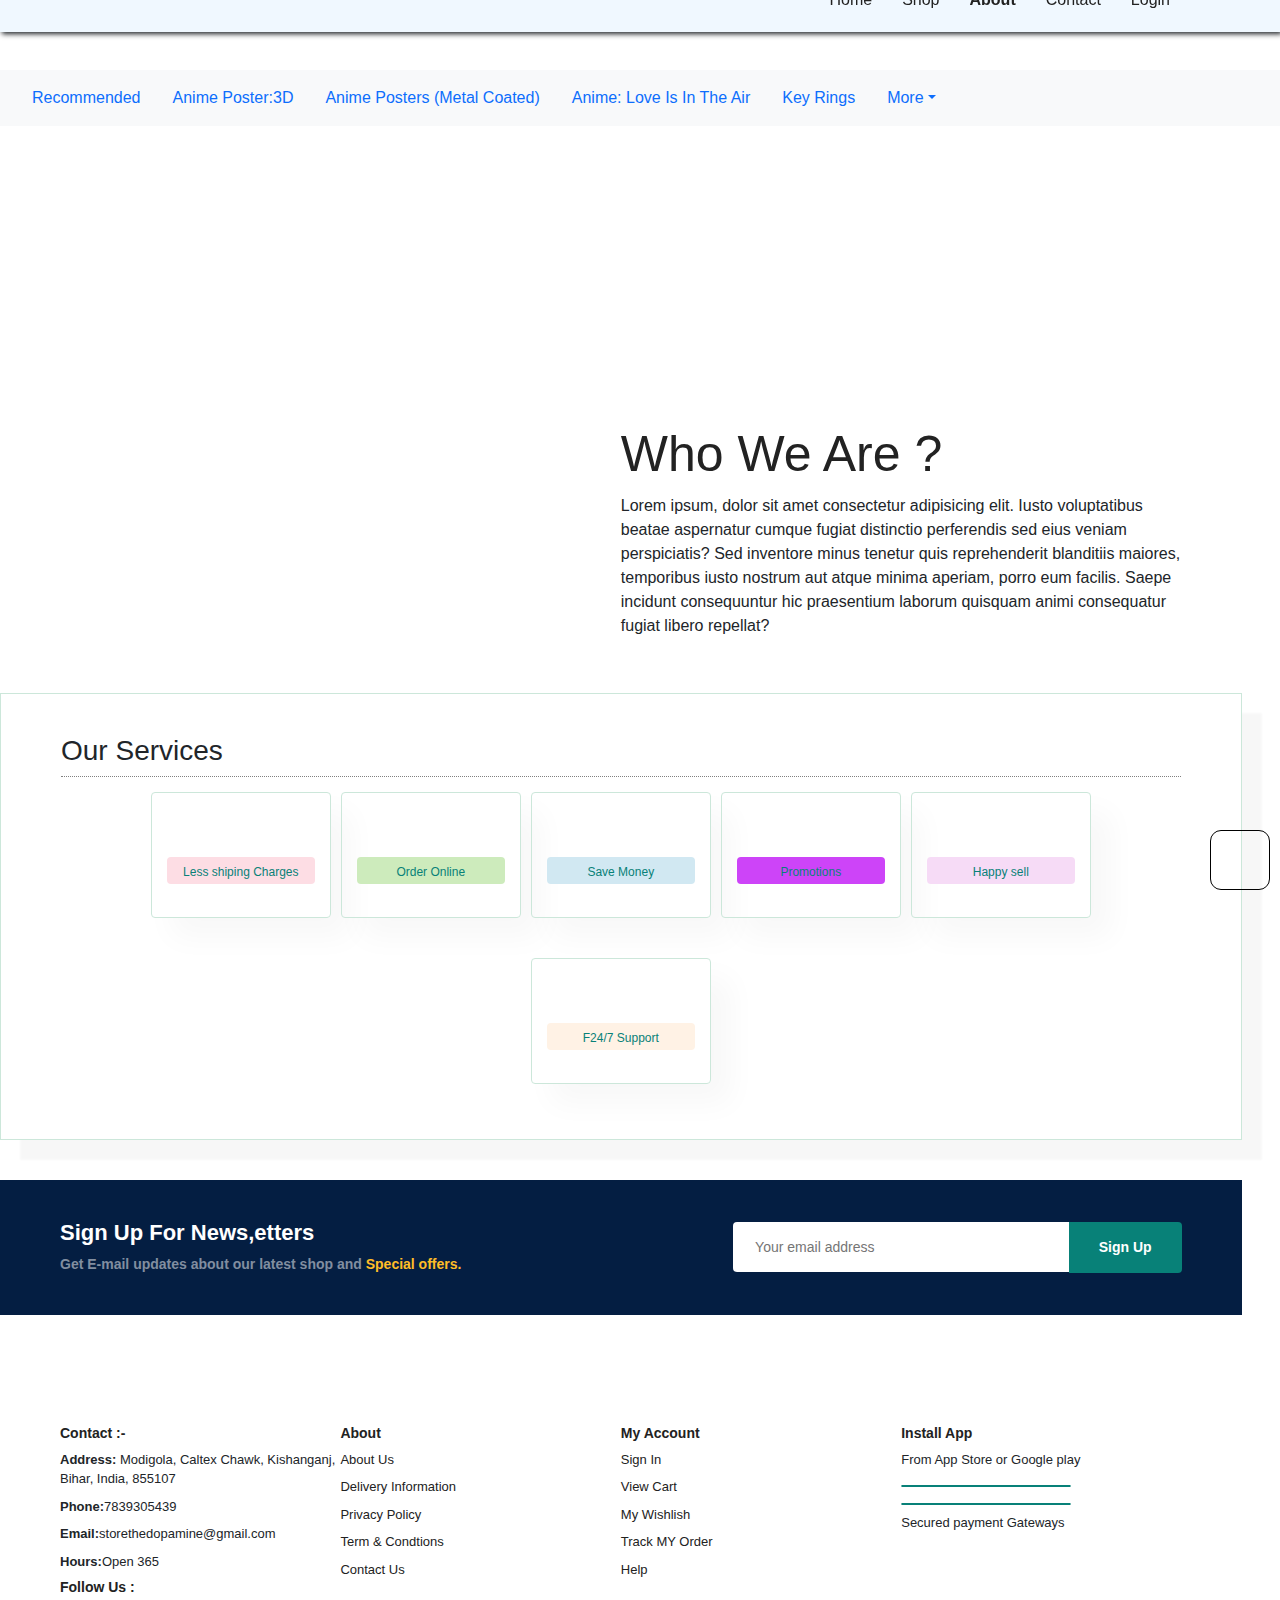
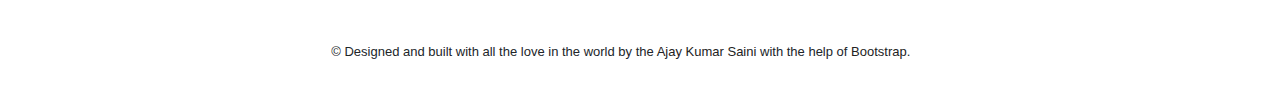
==== about.html @ a2df4ba5 "added all outpages" ====
<!DOCTYPE html>
<html lang="en">
<head>
    <meta charset="UTF-8">
    <meta name="viewport" content="width=device-width, initial-scale=1.0">
    <title>The Dopamine Store | Shop</title>
    <link rel="icon" type="image/png" href="https://minis-media-assets.swiggy.com/swiggymini/image/upload/w_48,h_48,c_thumb,r_16,fl_lossy,q_auto:eco,f_png/IMAGE/df24b496-261c-40ef-adb9-81496666ca97/e9guGnHDj24Q-SY4zaz87">
    <link href="https://cdn.jsdelivr.net/npm/bootstrap@5.3.3/dist/css/bootstrap.min.css" rel="stylesheet" integrity="sha384-QWTKZyjpPEjISv5WaRU9OFeRpok6YctnYmDr5pNlyT2bRjXh0JMhjY6hW+ALEwIH" crossorigin="anonymous">
   
    <link rel="stylesheet" href="style.css">
    <link rel="stylesheet" href="meadiaquaries.css">
</head>
<body>
   
    <section id="header" class="flex">
      <a href="#"><img src="assets/asset 1.jpeg" class="logo" alt="" width="50px" style="border-radius:0.5cap;"></a>
 
     <ul id="navbar" class="flex">
       <li ><a class="hover"  href="index.html"> Home</a></li>
       <li ><a class="hover" href="shop.html">Shop</a></li>
       <li ><a class="hover" href="about.html"> <strong> About</strong></a></li>
       <li ><a class="hover" href="contect.html"> Contact</a></li>
       <li ><a class="hover" href="login.html"> Login</a></li>
       <li ><a class="hover" href="cart.html"><img src="assets/asset 138.svg" alt=""></a></li>
 
 
     
     </ul>
 
     <!-- 
      <a href=""><img src="hamburger-menu-svgrepo-com.svg" alt=""></a>
     
      

      -->
     <div class="nav-toggle flex">
        <a href=""><img src="search-svgrepo-com.svg" alt=""></a>
        <a href=""><img src="user-alt-1-svgrepo-com.svg" alt=""></a>
     <li class="nav-item dropdown">
      <a class="nav-link dropdown-toggle" data-bs-toggle="dropdown" href="#" role="button" aria-expanded="false"> <img src="hamburger-menu-svgrepo-com.svg" alt=""></a>
      <ul class="dropdown-menu">
        <li><a class="dropdown-item" href="index.html">Home</a></li>
        <li><a class="dropdown-item" href="shop.html">Shop</a></li>
        <li><a class="dropdown-item" href="about.html">About</a></li>
        <li><a class="dropdown-item" href="contact.html">Contact</a></li>
        <li ><a class="dropdown-item" href="cart.html"><img src="assets/asset 138.svg" alt="">  Cart</a></li>

       
      </ul>
    </li>
    
  </div>

    </section>
    <section id="cccc" class="flex">
     
     
    </section>
   
    

    
    <nav id="navbar-example2" class="navbar bg-body-tertiary px-3 mb-3 product_nav" style="z-index: 4;">
      
      <ul class="nav nav-pills">
        <li class="nav-item">
          <a class="nav-link" href="index.html#Recommended">Recommended</a>
        </li>
        <li class="nav-item">
          <a class="nav-link" href="index.html#Anime-3d">Anime Poster:3D</a>
        </li>
        <li class="nav-item">
          <a class="nav-link" href="index.html#Anime_poster_metal_coated">Anime Posters (Metal Coated)</a>
        </li>
        <li class="nav-item">
          <a class="nav-link" href="index.html#Anime_lover">
            Anime: Love Is In The Air
          </a>
        </li>
        <li class="nav-item">
          <a class="nav-link" href="index.html#key_rings">
            Key Rings          </a>
        </li>
        
        <li class="nav-item dropdown">
          <a class="nav-link dropdown-toggle" data-bs-toggle="dropdown" href="#" role="button" aria-expanded="false">More</a>
          <ul class="dropdown-menu">
            <li><a class="dropdown-item" href="index.html#super_hero">
            Super Hero Posters A3 Metal Coated/300GSM

            </a></li>

            <li><a class="dropdown-item" href="index.html#oversized_tita">Oversized: Attack on Titanss</a></li>
            <li><a class="dropdown-item" href="index.html#regano_regular">Record Of Ragnarok: Regular</a></li>
            <li><a class="dropdown-item" href="index.html#sanaTni">Sanatani T</a></li>
            <li><a class="dropdown-item" href="index.html#tokyo_revenssd">Tokyo Revengers  : Regular</a></li>
            <li><a class="dropdown-item" href="index.html#video_games_">Video Games : Genshin Impact</a></li>
            
           
          </ul>
        </li>
      </ul>
    </nav>
     
    <div id="false_nav"></div>
    

   <!-- HEOR SECTION -->
   <div class="cntener" style="width: 97vw;">
     
 
      
      <section class="banner" id="banner3">
        <h2>#KnowUs</h4>
            <p>Lorem ipsum dolor sit, amet consectetur adipisicing elit. Sunt, incidunt?

            </p>
      </section>

      <section id="productdetail" class="section-p1">
        <div class="sigle-pro-img" id="sigle-pro-imge">
         <img src="about/a6.jpg" alt="" width="100%">
         
        </div>
        <div class="single-pro-details">
         <h1>Who We Are ?</h1>
         <p>Lorem ipsum, dolor sit amet consectetur adipisicing elit. Iusto voluptatibus beatae aspernatur cumque fugiat distinctio perferendis sed eius veniam perspiciatis? Sed inventore minus tenetur quis reprehenderit blanditiis maiores, temporibus iusto nostrum aut atque minima aperiam, porro eum facilis. Saepe incidunt consequuntur hic praesentium laborum quisquam animi consequatur fugiat libero repellat?</p>
        </div>
 
 
 
     </section>

     <section class="services section-p1">
        <h3>Our Services</h3>
        <div class="boarder"></div>
        <div class="feature">
          <div class="fe-box">
            <img src="assets/features/f1.png" alt="">
            <h6>Less shiping Charges</h6>
          </div>
          <div class="fe-box">
            <img src="assets/features/f2.png" alt="">
            <h6>Order Online</h6>
          </div>
          <div class="fe-box">
            <img src="assets/features/f3.png" alt="">
            <h6>Save Money</h6>
          </div>
          <div class="fe-box">
            <img src="assets/features/f4.png" alt="">
            <h6>Promotions</h6>
          </div>
          <div class="fe-box">
            <img src="assets/features/f5.png" alt="">
            <h6>Happy sell</h6>
          </div>
          <div class="fe-box">
            <img src="assets/features/f6.png" alt="">
            <h6>F24/7 Support</h6>
          </div>
        </div>
  
        </section>
     

      <!-- <section class="product" id="OurProducts">
       
        
             
            <div class="accordion" id="accordionPanelsStayOpenExample"     style="padding-block: 40px;">
              <div class="accordion-item" id="Recommended" >
                <h2 class="accordion-header">
                  <button class="accordion-button product_button" type="button" data-bs-toggle="collapse" data-bs-target="#panelsStayOpen-collapseOne" aria-expanded="true" aria-controls="panelsStayOpen-collapseOne" style="padding-block: 10px;">
                  <h4>Recommended</h4>
                  <p id="no_of_recommended"></p>
    
                  </button>
                </h2>
                <div id="panelsStayOpen-collapseOne" class="accordion-collapse collapse show">
                  <div class="accordion-body felx_-wrap" id="accordion-bodyd" >
                
                    
                  </div>
                </div>
              </div>
          
            
              <div class="accordion-item">
                <h2 class="accordion-header" id="Anime-3d">
                  <button class="accordion-button collapsed" type="button" data-bs-toggle="collapse" data-bs-target="#collapseTwo" aria-expanded="false" aria-controls="collapseTwo" style="padding-block: 10px;">
                    <h4>Anime Poster:3D Textured</h4> <br>
                    <p id="No_anime_poster_3d"></p>
                  </button>
                </h2>
                <div id="collapseTwo" class="accordion-collapse collapse" data-bs-parent="#accordionExample">
                  <div class="accordion-body flex felx_-wrap" id="Anime-3d-pster">
                  
                  </div>
                </div>
              </div>
              <div class="accordion-item" id="Anime_poster_metal_coated">
                <h2 class="accordion-header">
                  <button class="accordion-button collapsed" type="button" data-bs-toggle="collapse" data-bs-target="#collapseThree" aria-expanded="false" aria-controls="collapseThree" style="padding-block: 10px;">
                  <h4>Anime Posters (Metal Coated Sheets & 300 GSM)</h4>  <br>
                  <p id="No_anime_poster"></p>
                  </button>
                </h2>
                <div id="collapseThree" class="accordion-collapse collapse" data-bs-parent="#accordionExample">
                  <div class="accordion-body flex felx_-wrap" id="Anime_poster_metal">
                    
                  </div>
                </div>
              </div>
              <div class="accordion-item" id="Anime_lover">
                <h2 class="accordion-header">
                  <button class="accordion-button collapsed" type="button" data-bs-toggle="collapse" data-bs-target="#collapseFour" aria-expanded="false" aria-controls="collapseFour" style="padding-block: 10px;">
                  <h4>Anime: Love Is In The Air</h4>  <br>
                  <p id="No_anime_poster"></p>
                  </button>
                </h2>
                <div id="collapseFour" class="accordion-collapse collapse" data-bs-parent="#accordionExample">
                  <div class="accordion-body felx_-wrap" id="Anime_love">
                  
                  </div>
                </div>
              </div>

              <div class="accordion-item" id="key_rings">
                <h2 class="accordion-header">
                  <button class="accordion-button collapsed" type="button" data-bs-toggle="collapse" data-bs-target="#collapseFive" aria-expanded="false" aria-controls="collapseFive" style="padding-block: 10px;">
                  <h4>Key Rings</h4>  <br>
                  <p id="No_anime_poster"></p>
                  </button>
                </h2>
                <div id="collapseFive" class="accordion-collapse collapse" data-bs-parent="#accordionExample">
                  <div class="accordion-body felx_-wrap" id="key-rings">
                  
                  </div>
                </div>
              </div>

              <div class="accordion-item" id="super_hero">
                <h2 class="accordion-header">
                  <button class="accordion-button collapsed" type="button" data-bs-toggle="collapse" data-bs-target="#collapseSix" aria-expanded="false" aria-controls="collapseSix" style="padding-block: 10px;">
                  <h4>Super Hero Posters A3 Metal Coated/300GSM</h4>  <br>
                  <p id="No_anime_poster"></p>
                  </button>
                </h2>
                <div id="collapseSix" class="accordion-collapse collapse" data-bs-parent="#accordionExample">
                  <div class="accordion-body felx_-wrap" id="MyHero">
                  
                  </div>
                </div>
              </div>
              
              <div class="accordion-item" id="oversized_tita">
                <h2 class="accordion-header">
                  <button class="accordion-button collapsed" type="button" data-bs-toggle="collapse" data-bs-target="#collapseSeven" aria-expanded="false" aria-controls="collapseSeven" style="padding-block: 10px;">
                  <h4>Oversized: Attack on Titanss</h4>  <br>
                  <p id="No_anime_poster"></p>
                  </button>
                </h2>
                <div id="collapseSeven" class="accordion-collapse collapse" data-bs-parent="#accordionExample">
                  <div class="accordion-body felx_-wrap" id="Oversized-titan">
                  
                  </div>
                </div>
              </div>

              <div class="accordion-item" id="regano-regular">
                <h2 class="accordion-header">
                  <button class="accordion-button collapsed" type="button" data-bs-toggle="collapse" data-bs-target="#collapseEight" aria-expanded="false" aria-controls="collapseEight" style="padding-block: 10px;">
                  <h4>Record Of Ragnarok: Regular</h4>  <br>
                  <p id="No_anime_poster"></p>
                  </button>
                </h2>
                <div id="collapseEight" class="accordion-collapse collapse" data-bs-parent="#accordionExample">
                  <div class="accordion-body felx_-wrap" id="regnarok_regular">
                  
                  </div>
                </div>
              </div>
              <div class="accordion-item" id="sanaTni">
                <h2 class="accordion-header">
                  <button class="accordion-button collapsed" type="button" data-bs-toggle="collapse" data-bs-target="#collapseNine" aria-expanded="false" aria-controls="collapseNine" style="padding-block: 10px;">
                  <h4>Sanatani T</h4>  <br>
                  <p id="No_anime_poster"></p>
                  </button>
                </h2>
                <div id="collapseNine" class="accordion-collapse collapse" data-bs-parent="#accordionExample">
                  <div class="accordion-body felx_-wrap" id="Sanatani-tr">
                  
                  </div>
                </div>
              </div>
              <div class="accordion-item" id="tokyo_revenssd">
                <h2 class="accordion-header">
                  <button class="accordion-button collapsed" type="button" data-bs-toggle="collapse" data-bs-target="#collapseTen" aria-expanded="false" aria-controls="collapseTen" style="padding-block: 10px;">
                  <h4>Tokyo Revengers  : Regular</h4>  <br>
                  <p id="No_anime_poster"></p>
                  </button>
                </h2>
                <div id="collapseTen" class="accordion-collapse collapse" data-bs-parent="#accordionExample">
                  <div class="accordion-body felx_-wrap" id="tokyo_revengers">
                  
                  </div>
                </div>
              </div>
              <div class="accordion-item">
                <h2 class="accordion-header">
                  <button class="accordion-button collapsed" type="button" data-bs-toggle="collapse" data-bs-target="#collapseSeven" aria-expanded="false" aria-controls="collapseSeven" style="padding-block: 10px;">
                  <h4>Video Games : Genshin Impact</h4>  <br>
                  <p id="No_anime_poster"></p>
                  </button>
                </h2>
                <div id="collapseSeven" class="accordion-collapse collapse" data-bs-parent="#accordionExample">
                  <div class="accordion-body felx_-wrap" id="Video_Game">
                  
                  </div>
                </div>
              </div>
              
            
            
            </div>
            
      </section> -->

      <section class="newsform section-margin section-p1" >
          <div class="newstext">
            <h4>Sign Up For News,etters</h4>
            <p>Get E-mail updates about our latest shop and <span> Special offers.</span></p>
          </div>
          <div class="form">
            <input type="text" placeholder=" Your email address">
            <button class="normal"> Sign Up</button>
          </div>
      </section>

      <footer class="section-p1">
        <a href="#"><img src="assets/asset 1.jpeg" class="logo" alt="" width="50px" style="border-radius:0.5cap;"></a>
  <div class="subfooter">
    <div class="col">
          
      <h4>Contact :-</h4>
      <p><strong>Address:</strong> Modigola, Caltex Chawk, Kishanganj,  Bihar, India, 855107 </p>
      <p><strong>Phone:</strong>7839305439</p>
      <p><strong>Email:</strong >storethedopamine@gmail.com</p>
        <p><strong>Hours:</strong>Open 365</p>
        <div class="follow">
          <h4>Follow Us : </h4>
          <div class="icon">
            <a href=""><img class="subfootexr" src="assets/icon_social/asset 31.png" alt="" width="20px"></a>
            <a href=""><img class="subfootexr" src="assets/icon_social/asset 32.png" alt=""  width="20px"></a>
            <a href=""><img class="subfootexr" src="assets/icon_social/asset 33.png" alt=""  width="20px"></a>
            <a href=""><img class="subfootexr" src="assets/icon_social/asset 34.png" alt=""  width="20px"></a>
          </div>
        </div>
    </div>

    <div class="col">
      <h4> About </h4>
      <a href="">About Us</a>
      <a href="">Delivery Information </a>
      <a href="">Privacy Policy</a>
      <a href="">Term & Condtions</a>
      <a href="">Contact Us</a>
    </div>
    <div class="col">
      <h4> My Account </h4>
      <a href="">Sign In</a>
      <a href="cart.html">View Cart </a>
      <a href="">My Wishlish</a>
      <a href="">Track MY Order</a>
      <a href="">Help</a>
    </div>
    <div class="col install">
      <h4> Install App</h4>
      <p>From App Store or Google play</p>
      <div class="flex" id="app_dwo">
        <img src="assets/pay/app.jpg" alt="" style="width: 170px;">
        <img src="assets/pay/play.jpg" alt="" style="width: 170px;">

      </div>
      <p>Secured payment Gateways</p>
      <img src="assets/pay/pay.png" alt="" >
    </div>
  </div>
  <div class="copyrights">
    <p>
      © Designed and built with all the love in the world by the <span><a href="https://www.linkedin.com/in/ajay-kumar-saini-44b99a284/">Ajay Kumar Saini</a></span> with the help of <span><a href="https://getbootstrap.com/">Bootstrap</a></span>.
    </p>
  </div>
      </footer>

      <div class="left_img" id="left_img">
        
      </div>
     
        <div class="chat-box" id="chat-box">
          <div class="chat-header" style="display: flex; justify-content: space-between; text-align: center;">
            <h2 >Chat Box </h2> <p><span id="cross" style="cursor: pointer;" > <strong>X</strong></span></p>
          </div>
          <div class="chat-messages">
            <div class="message">
              <p>Hi, how are you?</p>
              <span>10:00 AM</span>
            </div>
            <div class="message">
              <p>I'm good, thanks!</p>
              <span>10:05 AM</span>
            </div>
          </div>
          <div class="chat-input">
            <input type="text" id="message-input" placeholder="Type a message...">
            <button id="send-button">Send</button>
          </div>
       
    
      </div>
        <!-- <div id="center-text">
          <h2>ChatBox UI</h2>
          <p>Message send and scroll to bottom enabled </p>
        </div>  -->
      
    
     
    <script src="https://cdn.jsdelivr.net/npm/bootstrap@5.3.3/dist/js/bootstrap.bundle.min.js" integrity="sha384-YvpcrYf0tY3lHB60NNkmXc5s9fDVZLESaAA55NDzOxhy9GkcIdslK1eN7N6jIeHz" crossorigin="anonymous"></script>

    <script src="script.js"></script>
    <!-- <script src="sproduct.html"></script> -->
</body>
</html>
---- style.css ----
@import url('https://fonts.googleapis.com/css2?family=League+Spartan:wght@100..900&display=swap');

*{
    margin: 0;
    padding: 0;
    box-sizing: border-box;
    font-family: 'spartan', sans-serif, Arial, Helvetica, sans-serif;
}

body{
    width: 100%;
    /* overflow: hidden; */
}

:root{
    --primary-text-color: #222;
    --secondry-text-color: #456b32;
    --backgroun-color: #680000;
}

h1{
    font-size: 50px;
    line-height: 64px;
    color:var(--primary-text-color);

}

h2{
    font-size: 46px;
    line-height: 54px;
    color:var(--primary-text-color);
    
}

h4{
    font-size: 20px;
    color:var(--primary-text-color);
}

h6{
    font-weight: 700px;
    font-size: 12px;

}

p{
    font-size: 16px;
    /* color: var(--secondry-text-color); */
    padding-block: -10px;
    margin-bottom: 0;
    
}
a{
    text-decoration: none;
    color: var(--primary-text-color);
    font-size: 16px;
    
}

li{
    list-style: none;
    
}
.section-p1{
    padding: 40px 60px;

}

.section-margin{
    margin: 40px 0;
}



/* utility class  */

button.normal{
    font-size: 14px;
    font-weight: 600;
    padding: 15px 30px;
    color: #000;
    background-color: #fff;
    border-radius: 4px;
    cursor: pointer;
    border: none;
    outline: none;
    transition: 0.2s ease-out;

}

.flex{
    display: flex;
    align-items: center;
    flex-wrap: wrap;
    
}
.hover{
    
    transition: 0.2s ease-out;
    
}

.hover:hover{
   color: var(--secondry-text-color);
   text-decoration: underline solid;
    
}






/* header-section */
#cccc{
    height: 70px;
}
.contae{
    justify-content: center;
    display: flex;
    justify-content: center;
    box-shadow: 2px 2px 5px gray;
    margin-top: 20px;
    width: 100%;
}

#header{
    display: flex;
    align-self: center;
    justify-content: space-between;
    padding: 10px 80px;
    position: fixed;  
    background-color: aliceblue;
    width: 100%; 
    z-index: 4;
    box-shadow: 2px 2px 5px;  
}



#navbar{
    z-index: 4;

    flex-wrap: wrap;
    gap: 30px;
    margin-block: 10px;
    justify-content: center;
    /* height: 100%; */
    position: relative;
    
}

.nav-toggle{
    display: flex;
    gap: 20px;
    display: none;

}
  
#false_nav{
    height: 56px;
}

.sticky_di{
    
    text-align: center;
    /* position: fixed; */
    position: sticky;
    justify-content: center;
    top: 67px;
    z-index: 4;

    display: none;
}
 
.sticky_di #Categories{
    padding: 10px 10px;
    color: #fff;
    background-color: #969899;
    border-radius: 10cap;
    margin-left: -8px;
}


.product_nav{
    position: fixed;
    z-index:5;
     width:100%;
}
/*.hero section */

.cntener{
    position: relative;
   
    /* width: 1301px; */
    padding-top: 20px ;

}



/* feature section */
.feature{
    display: flex;
    flex-wrap: wrap;

    gap: 10px;
    justify-content: center;
    
    
}
.services{
    padding: 20px -10;
    box-shadow: 20px 20px 2px rgb(0, 0,0,0.03);
   border: 0.5px solid #cce7da;
   margin: 15px 0;

}

.fe-box{
    width: 180px;
    text-align: center;
    padding: 25px 15px;
    border: 1px solid #cce7da;
    box-shadow: 20px 20px 30px rgb(0, 0,0,0.03);
    border-radius: 4px;
    margin: 15px 0;

    
}

.card img{
    height: 286px;
    
}

.card-body span{
    color: red;
    margin-bottom: 20px;
}

.fe-box:hover{
    box-shadow: 10px 10px 54px rgb(0, 0,0,0.03);
}

.fe-box h6{
    padding: 9px 8px 6px 8px ;
    line-height: 1;
    border-radius: 4px;
    color: #088178;
    margin-top: 15px ;
}

.fe-box:nth-child(1) h6{
   background-color: #fddde4;
}

.fe-box:nth-child(2) h6{
    background-color: #cdebbc;
 }

.fe-box:nth-child(3) h6{
    background-color: #d1e8f2;
 }
.fe-box:nth-child(4) h6{
    background-color: #cd44f8;
} 
.fe-box:nth-child(5) h6{
    background-color: #f6dbf6;
}
.fe-box:nth-child(6) h6{
    background-color: #fff2e5;
 } 
 .product{
     
     text-align: center;
     padding: 0 10px;
 }

.boarder{
    width: 100%;
    border-top: 1px dotted gray;
}


.felx_-wrap{
    display: flex;
    flex-wrap: wrap;
    gap: 10px;
    justify-content: center;
    overflow-y: s;
}

.number_fo_item{
    background-color: gray;
}


.banner{
    display: flex;
    flex-direction: column;
    justify-content: center;
    align-items: center;
    text-align: center;
    background-image: url(assets/banner/b2.jpg);
    width: 100%;
    /* height: 40vh; */
    padding-block: 40px;
    background-size: cover;
    background-position: center;

}

.banner{
    display: flex;
    flex-direction: column;
    justify-content: center;
    align-items: center;
    text-align: center;
    width: 100%;
    /* height: 40vh; */
    padding-block: 40px;
    color: white;
    background-size: cover;
    background-position: center;
    margin-bottom: 20px;

}
#banner2{
    background-image: url(assets/banner/b1.jpg);

}

#banner2 h2{
    color: #fff;
    padding-block: 20px;
}



.banner h4{
    color: #fff;
    font-size: 16px;
    padding-block: 10px;

}

.banner h2{
    color: #fff;
    font-size: 30px;
    padding-block: 10px;
  
}
.banner h2 span{
    color: #ef3636;
    
  
}

.banner button:hover{
    background: #088178;
    color: #fff;
}




 .newsform{
      display: flex;
      justify-content: space-between;
      flex-wrap: wrap;
      align-items: center;
      background-image: url(assets/banner/b14.png);
      background-repeat: no-repeat;
      background-position: 30% 20%;
      background-color: #041e42;


 }

 .newsform h4{
    font-size: 22px;
    font-weight: 700;
    color: #fff;
 }

 .newsform p{
    color: #818ea0;
    font-size: 14px;
    font-weight: 600;

 }

 .newsform p span{
    color: #ffbd27;
 }


 .newsform .form{
    display: flex;
    width: 40%;
 }

 .newsform input{
    height: 3.125rem;
    padding: 0 1.25em;
    font-size: 14px;
    width: 100%;
    border-radius: 4px;
    border: 1px solid transparent;
    outline: none;
    border-top-right-radius:0 ;
    border-bottom-right-radius:0 ;
 }

 .newsform button{
    background-color: #088178;
    color: #fff;
   white-space: nowrap;
   border-top-left-radius:0 ;
    border-bottom-left-radius:0 ;
 }

.col{
    display: flex;
    flex-direction: column;
    max-width: 400px;
    min-width: 200px;
    /* gap: 20px; */
}



.subfooter{
    display: flex;
    flex-wrap: wrap;
    justify-content: space-between;
    width: 100%;
}

/* footer .col{
    display: flex;
    flex-direction: column;
    align-items: flex-start;
    margin-bottom: 20px;
} */
.row{
    display: flex;
    align-items: center;
    justify-content: center;
}
footer h4{
    font-size: 14px;
    font-weight: bold;
    /* padding-bottom: 20px; */
}
footer p{
    font-size: 13px;
  margin: 0 0  8px 0;
}
footer a{
    font-size: 13px;
  margin: 0 0  8px 0;
}

footer .logo{
    margin-bottom: 30px;
}
footer .install .flex img{
    border: 1px solid #088178;
    border-radius: 6px;
   margin-right: 10px;
   margin-block: 8px;
 }

/* footer .install ig{
    margin: ;
} */

.icon{
    display: flex;
    gap: 10px;
    cursor: pointer;
}

.copyrights{
    text-align: center;
    margin: auto;
    margin-top: 10px;
}

.copyrights span{
   color: rgb(74, 74, 90);
}

.left_img{
    width: 60px;
    height: 60px;
    overflow:hidden;
    cursor: pointer;
    border: 1px solid black;
    bottom: 10px;
    right: 10px;
    position: fixed;
    background-image: url(assets/icon_social/asset\ 0.jpeg);
    background-position: center;
    background-size: 110px;
    box-shadow: 2px 2px 2px 2px  0 black;
    transition: 0.2s ease;
    border-radius: 1cap;
    
    z-index: 3;
}
.left_img:hover{
    background-size: 120px;
    width: 65px;
    height: 65px;
    transition: center;
}

#drop_down_click{
    /* display: none; */
    position: fixed;
    /* margin: 400px 200px; */

    
    
}

/* product  */
#productdetail{
    display: flex;
    /* margin-top: 20px; */
    justify-content: space-between;
    position: relative;
    flex-wrap:wrap;
}
#productdetail .sigle-pro-img{
    width: 40%;
    margin-right: 50px;
    object-fit: cover;
    overflow: hidden;
    margin: auto;
}


.samll-img-group{
    display: flex;
    justify-content: space-between;
    /* gap: 5px; */
    margin-top: 10px;

}

.small-img-col{
    flex-basis: 24%;
    cursor: pointer;
}

.single-pro-details{
    width: 50%;
    padding-top:30px ;
}
.single-pro-details h3 span{
    color: red;
    margin-bottom: 40px;
}
/* .single-pro-details h4{
 
} */

.single-pro-details h2{
  font-size: 26px;
}

.single-pro-details select{
    display: block;
    padding: 5px 10px;
    margin-bottom: 10px;
   }

   .single-pro-details input{
    width: 50px;
    height: 47px;
    padding-left: 10px;
    font-size: 16px;
    margin-right: 10px;
   }   
   .single-pro-details input:focus{
    outline: none;
   }
   #sproduct{
    background-color: rgb(56, 91, 246);
    margin-bottom: 10px;
   }   

   .single-pro-details span{
    line-height: 25PX;
   }

   /* ----- Variables ----- */
   .chat-box {
    width: 300px;
    height: 400px;
    border: 1px solid #ccc;
    border-radius: 10px;
    overflow: scroll;
    padding: 10px;
    position: fixed;
    bottom: 50px;
    background-color: wheat;
    right: 50px;
    transition: 0.2s ease-out;
    display: none;
   
  }
  
  .chat-header {
    background-color: #f0f0f0;
    /* padding: 10px; */
    /* border-bottom: 1px solid #ccc; */
  }
  
  .chat-header h2 {
    margin: 0;
  }
  
  .chat-messages {
    padding: 10px;
  }
  
  .message {
    margin-bottom: 10px;
  }
  
  .message p {
    margin: 0;
  }
  
  .message span {
    font-size: 12px;
    color: #666;
  }
  
  .chat-input {
    padding: 10px;
    border-top: 1px solid #ccc;
    /* position: fixed; */

    bottom: 60px;
    background-color: wheat;
  }
  
  #message-input {
    width: 60%;
    padding: 10px;
    border: 1px solid #ccc;
    border-radius: 10px;
  }
  
  #send-button {
    background-color: #4CAF50;
    color: #fff;
    padding: 10px 20px;
    border: none;
    border-radius: 10px;
    cursor: pointer;
  }
  
  #send-button:hover {
    background-color: #3e8e41;
  }


/* MEADIA QUERY */

@media screen and (width < 1000px) {
    #navbar{
        display: none;
    }

    .sticky_di{
         display: flex;
    }

    .nav-toggle{
        /* display: block; */
        display: flex;
        
    }

    .product_nav,#false_nav{
        display: none;
    }
    .icon{
        justify-content: center;
    }

    .logo{
        margin: auto;
    }


}


@media screen and (width < 900px) {
    .subfooter{
        flex-direction: column;
        text-align: center;
        gap: 20px;
    }

    .col{
        text-align: center;
        justify-content: center;
    }
    #app_dwo{
        display: flex;
        flex-direction: column;
        align-items: center;
        justify-content: center;
    }
    .newsform .form{
        margin-top: 20px;
        align-items: center;
        width: 99%;
        justify-content: center;
        gap: 30PX;
        flex-direction: column;
     }
     button.normal , .newsform input{
       width: 90%;
     }
     #productdetail{
        border: 0.2px solid gray;
        justify-content: center;
        margin: 20px;
        /* box-shadow: 20px 20px 30px gray; */

     }
     #productdetail #sigle-pro-imge, #productdetail .single-pro-details{
        width: 90%;
        margin-right: 50px;
    }

    .single-pro-details{
        width: 100%;
        padding-top:30px ;
    }
    #productdetail input{
        display: block;
        margin-bottom: 20px;
     }
}


@media screen and (width<530px) {
 #header{
    padding: 10px 40px;
 }
 .fe-box{
    width: 98%;
    position: relative;
 } 
 .fe-box img{
    width: 80%;
    position: relative;
 }  
 
 .section-p1{
    padding: 40px 30px;
 }
 .form{
    margin-top: 20px;
 }
 .sticky_di .dropdown-menu{
    /* width: 90%; */
    margin-left:40px;
    /* width: ; */
    position: relative;
}
}


@media screen and (width<400px) {
    #header{
       padding: 10px 20px;
    }
    .services{
        padding: 20px -10px;
        margin: 15px 0px;
    
    }
    .fe-box{
        width: 100%;
        position: relative;
     } 
     .fe-box img{
        width: 80%;
        position: relative;
     }  
   }

   /* .chatjklbox{
    position: fixed;
    height: 300px;
    width: 100px;
   } */


   /* Anout section */

   #banner3{
    background-image: url(about/banner.png);
   }

   /* contect detail */

   .single-pro-details .col{
    flex-wrap: wrap;
    gap: 10px;
   }
---- meadiaquaries.css ----
.outer_box{
  width: 100vw;
  /* position: relative; */
  display: flex;
  justify-content: center;
  align-items: center;
  height: 100vh;
  background: linear-gradient(to top left, #ecfbff, #c6f2f8);
}

.inner_box{
  width: 400px;
  /* margin: 0 auto; */
  position: relative;
  /* top: 50%; */
  height: 550px;
  /* transform: translatey(50%); */
  padding: 20px 40px;
  /* background-color: #ffffff09; */
  background: linear-gradient(to top left, #ffffffff, #ffffff33);
  backdrop-filter: blur(8px);
  border-radius: 8px;
  box-shadow: 2px 2px 5px #c4d9e8;
  z-index: 2;

}

.sing_up h1{
  font-size: 2.5rem;
  color: #212121;
}
.sing_up p{
font-size: .9rem;
color: #555;
}

.sing_up_body{
  margin: 20px 0;
}

.sing_up_body p{
  margin: 10px 0;
}

.sing_up_body p label{
  
  display: block;
  font-weight: bold;
}

.sing_up_body p input{
  
  width: 100%;
  padding: 10px;
  border: 2 px solid  #cccc;
  border-radius: 4px;
  font-size: 1rem;
  margin-top: 4px;
}

.sing_up_body p input[type="submit"]{
  background-color: #3498db;
  border: none;
  color: white;
  cursor: pointer;
}

.sing_up_body p input[type="submit"]:hover{
  background-color: #2c84be;
  border: none;
  color: white;
  cursor: pointer;
}

.sing_up-footer p{
  color: #555;
  text-align: center;

}

.sing_up-footer p a{
  color: 2c84be;
}
.circle{
  height: 200px;
  width: 200px;
  border-radius: 100px;
  
  position: absolute;
}

.c1{
  top: 100px;
  left: 40px;
  background: linear-gradient(to right, #ffffff33, #ffffffff);
}
.c2{
  top: 500px;
  right: 40px;
  background: linear-gradient(to right, #ffffffff, #ffffff33);
}

#login_box{
  height: auto;
}

.leave-feedback{
  /* width: 100%; */
  display: flex;
  margin-block: 40px;
  justify-content: center;
  align-items: center;

  
}

.leave-feedback form{
  padding: 20px;
  border: .2px solid gray ;
  box-shadow: 1px 1px 1px gray ;
  width:60%;
  display: flex;
  flex-direction: column;
  flex-wrap: wrap;
  gap: 20px;  
  
}

form button{
  width: 20%;
}

form input, form textarea{
  padding: 10px;


}

.cart table{
  width: 97%;
  border-collapse: collapse;
  table-layout: fixed;
  white-space: nowrap;
}

.cart table tbody img{
  width: 40px;
}
#crosss img{
  width: 20px;
}
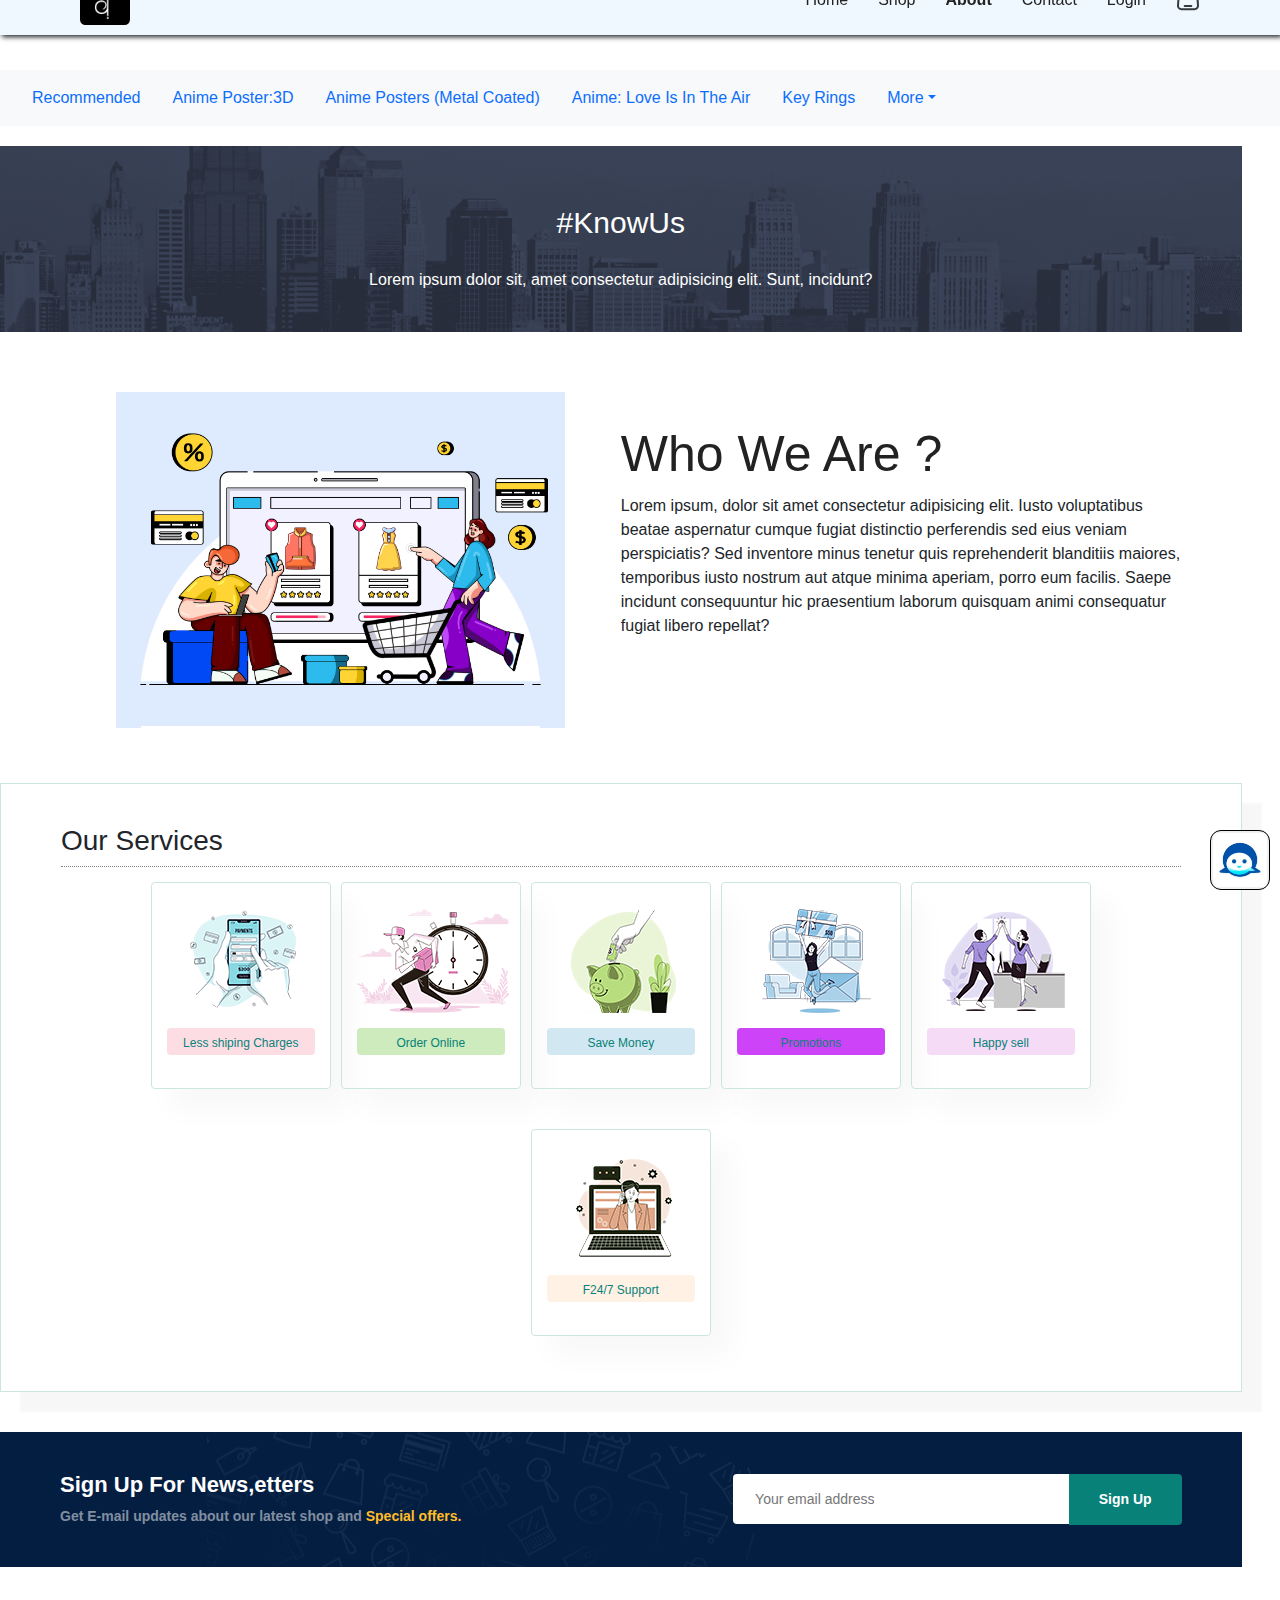
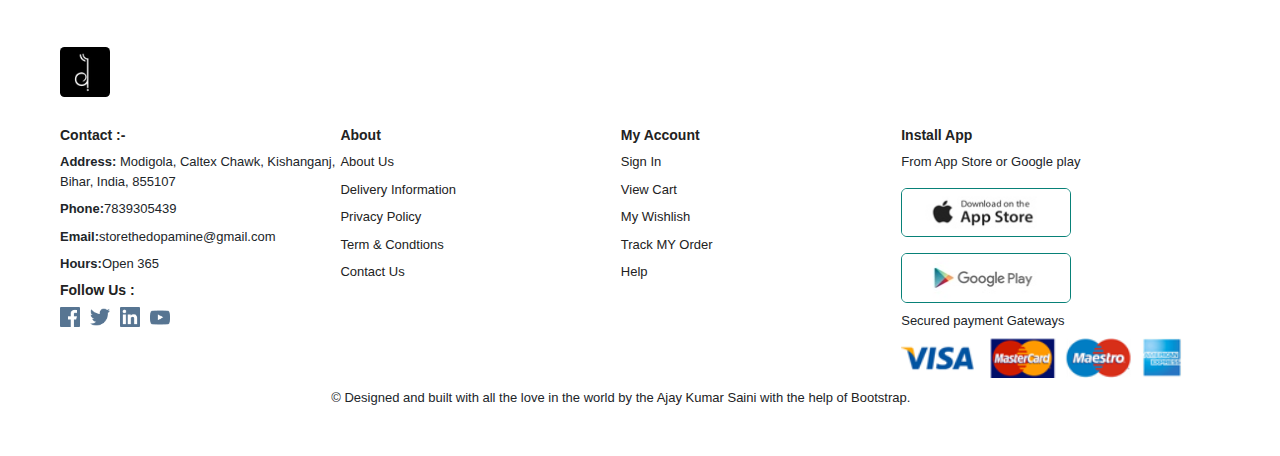
==== commit 4efeb020: "Update about.html" ====
--- a/about.html
+++ b/about.html
@@ -42,7 +42,7 @@
         <li><a class="dropdown-item" href="index.html">Home</a></li>
         <li><a class="dropdown-item" href="shop.html">Shop</a></li>
         <li><a class="dropdown-item" href="about.html">About</a></li>
-        <li><a class="dropdown-item" href="contact.html">Contact</a></li>
+        <li><a class="dropdown-item" href="contect.html">Contact</a></li>
         <li ><a class="dropdown-item" href="cart.html"><img src="assets/asset 138.svg" alt="">  Cart</a></li>
 
        
